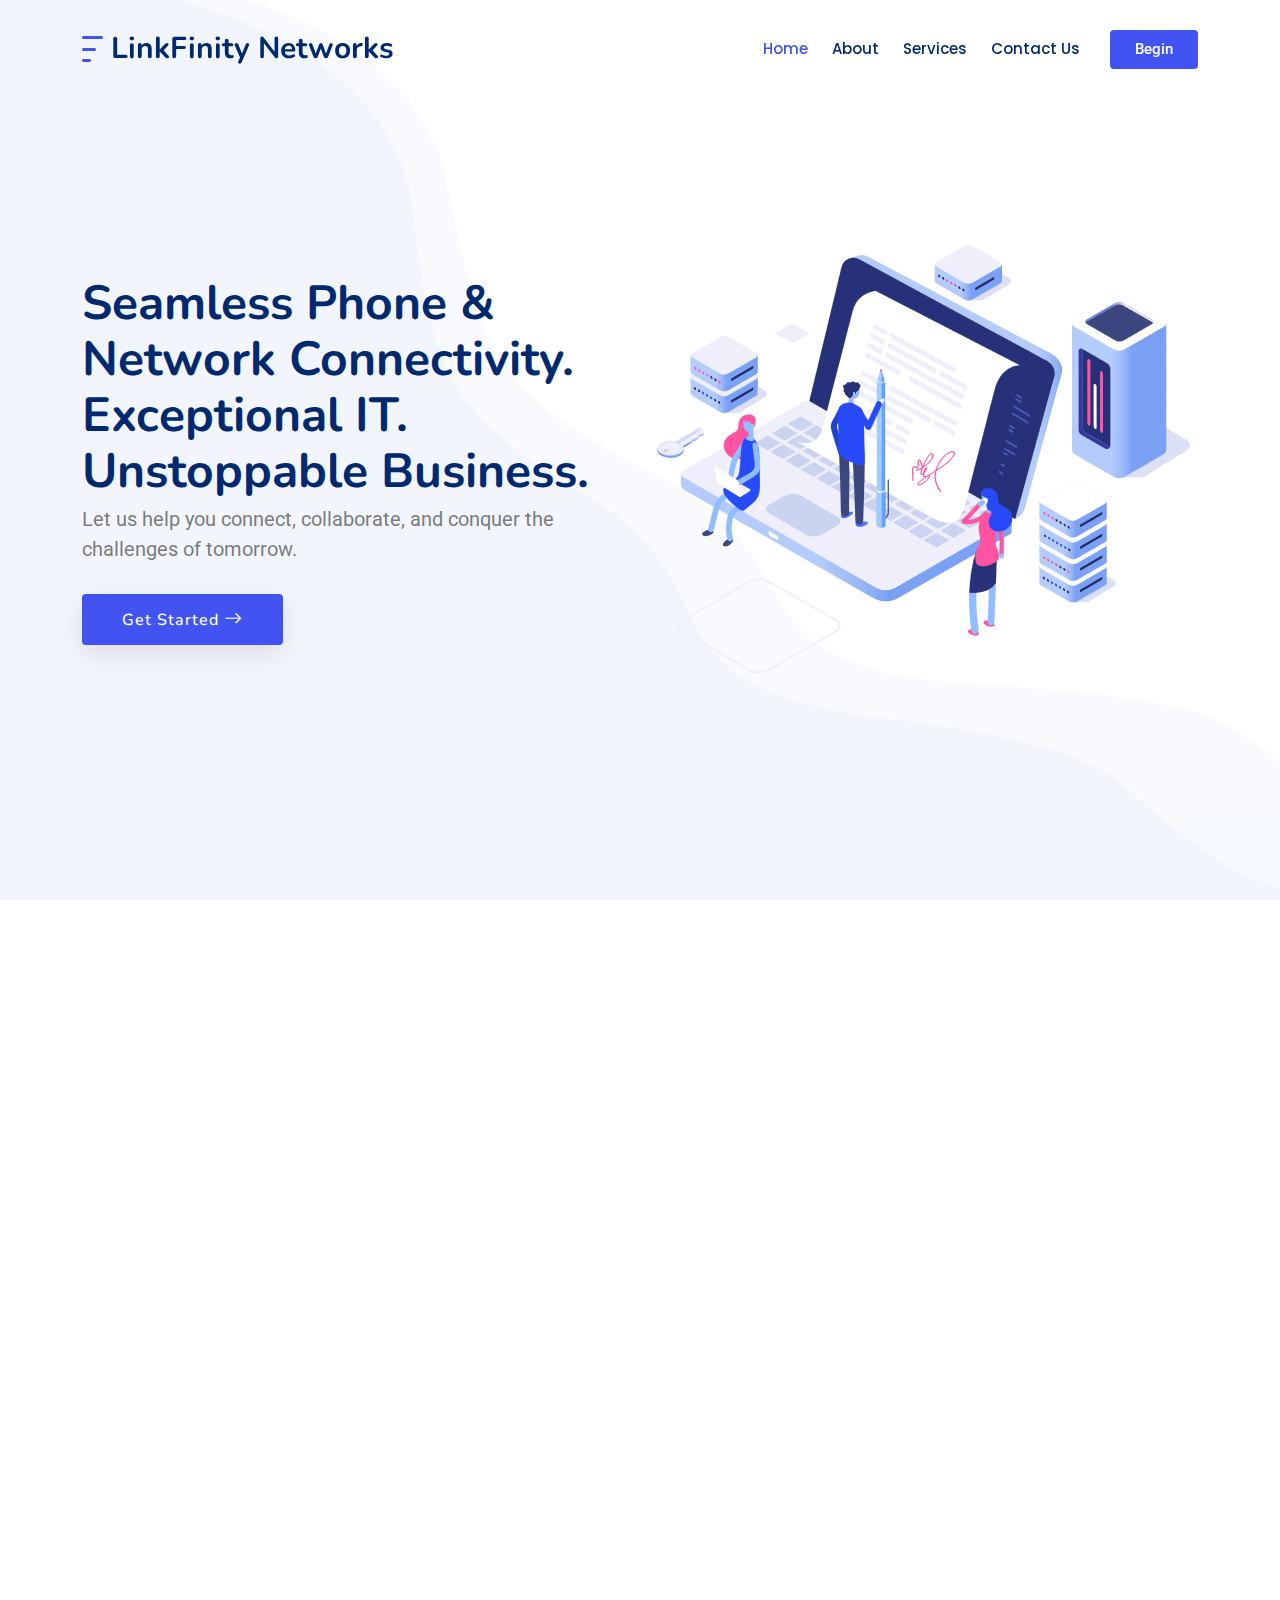
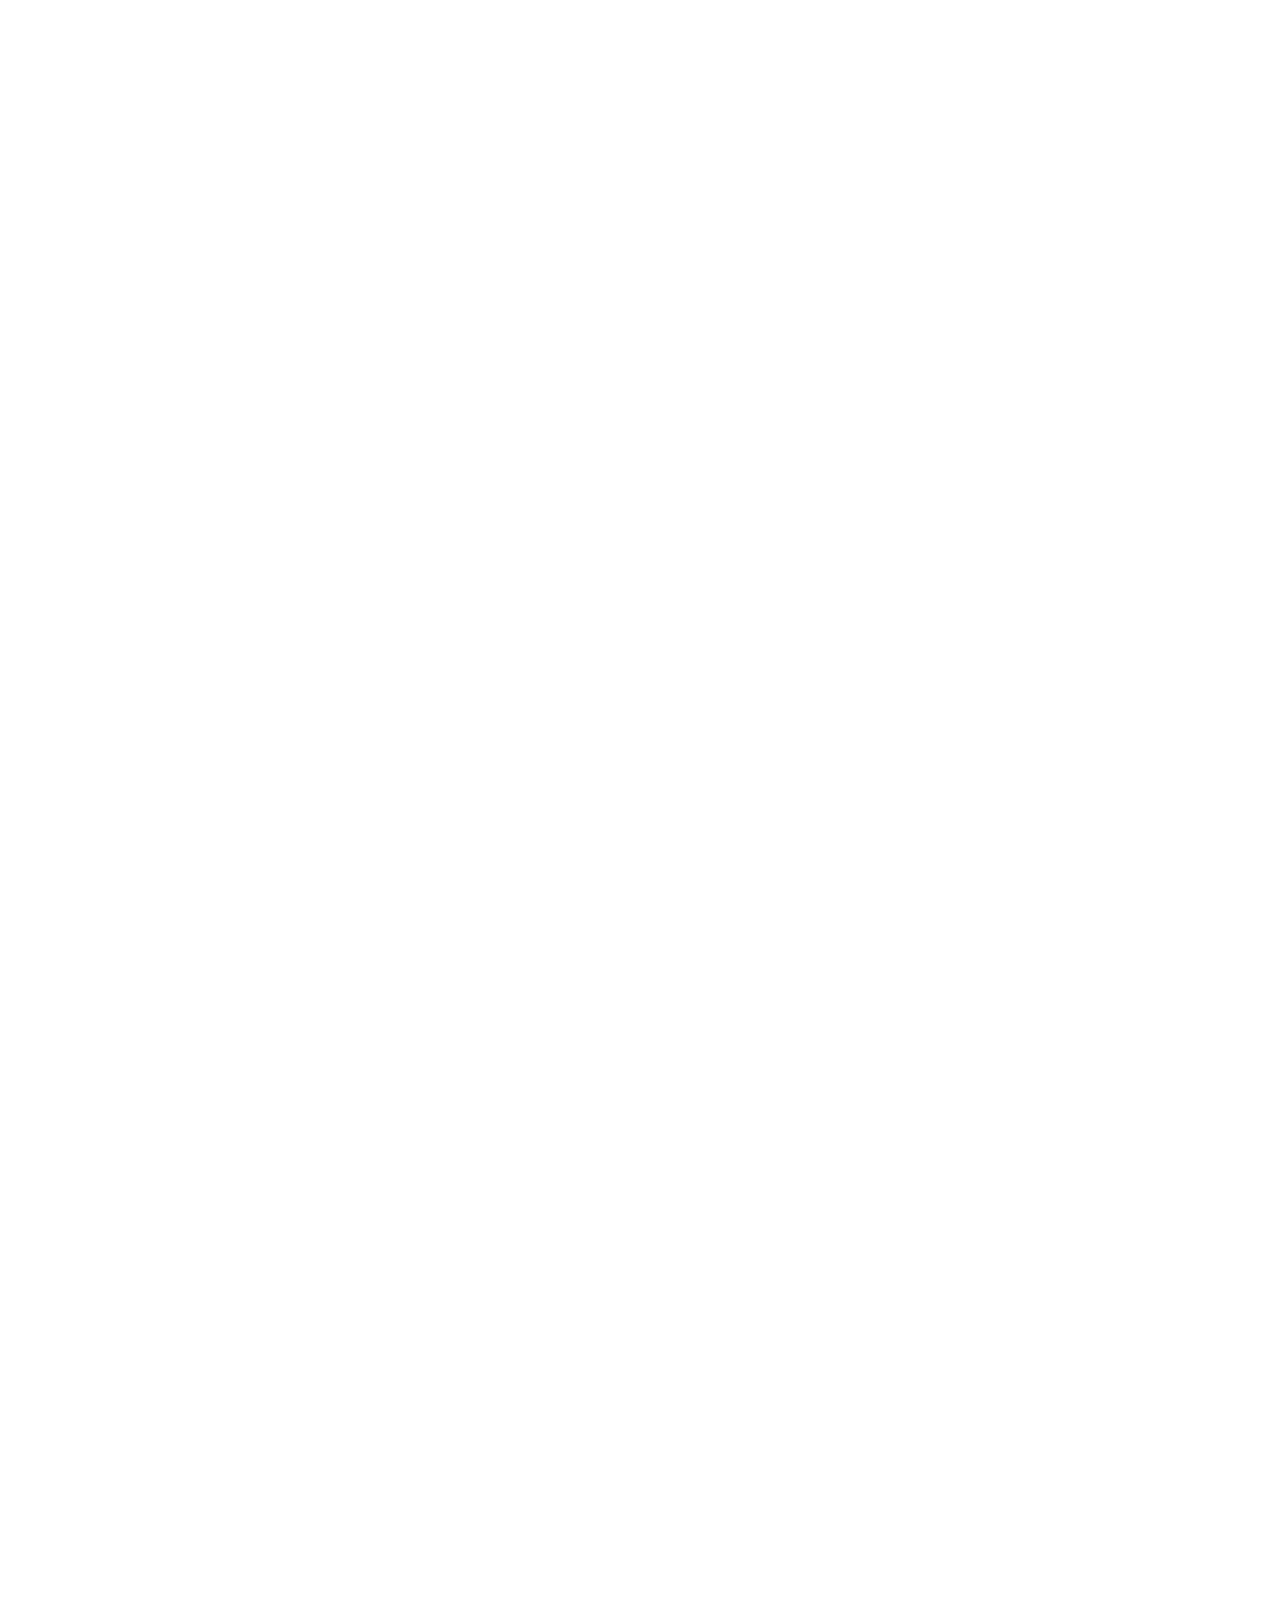
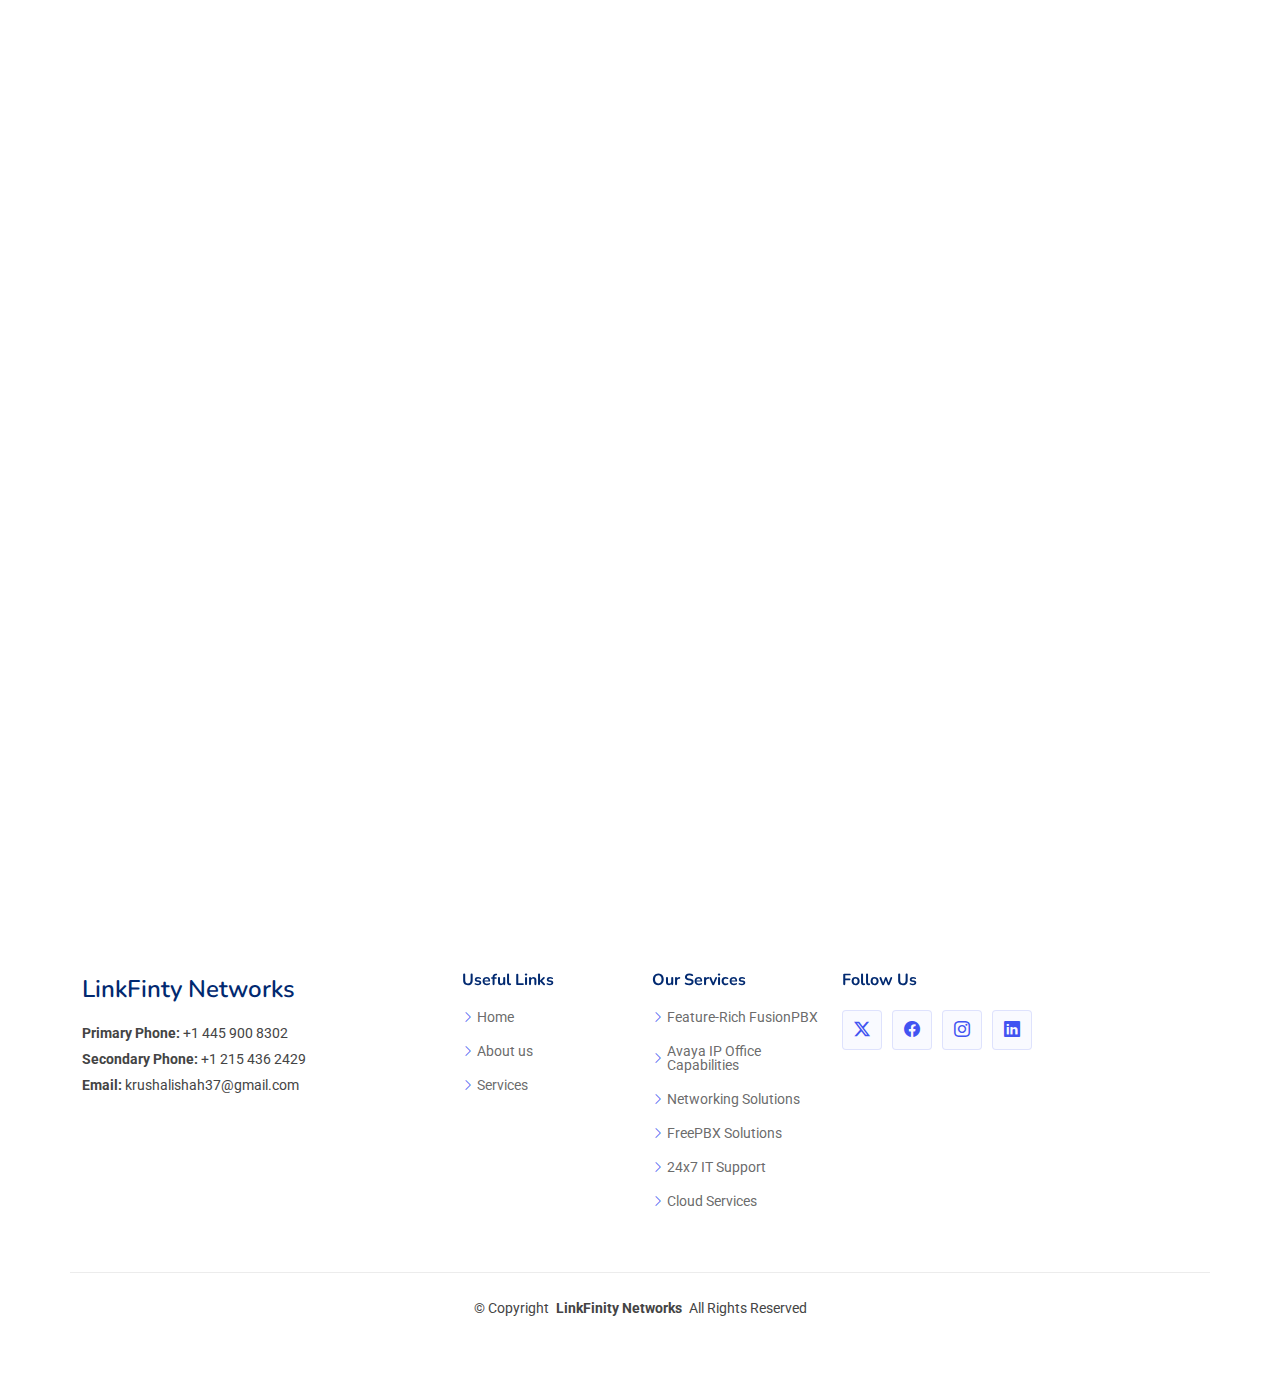
==== index.html @ 14de2c12 "More cleanups for deployments and few fixes" ====
<!DOCTYPE html>
<html lang="en">

<head>
  <meta charset="utf-8">
  <meta content="width=device-width, initial-scale=1.0" name="viewport">
  <title>Linkfinity Networks</title>
  <meta name="description" content="">
  <meta name="keywords" content="">

  <!-- Favicons -->
  <link href="assets/img/Favicon.png" rel="icon">
  <link href="assets/img/apple-touch-icon.png" rel="apple-touch-icon">

  <!-- Fonts -->
  <link href="https://fonts.googleapis.com" rel="preconnect">
  <link href="https://fonts.gstatic.com" rel="preconnect" crossorigin>
  <link href="https://fonts.googleapis.com/css2?family=Roboto:ital,wght@0,100;0,300;0,400;0,500;0,700;0,900;1,100;1,300;1,400;1,500;1,700;1,900&family=Poppins:ital,wght@0,100;0,200;0,300;0,400;0,500;0,600;0,700;0,800;0,900;1,100;1,200;1,300;1,400;1,500;1,600;1,700;1,800;1,900&family=Nunito:ital,wght@0,200;0,300;0,400;0,500;0,600;0,700;0,800;0,900;1,200;1,300;1,400;1,500;1,600;1,700;1,800;1,900&display=swap" rel="stylesheet">

  <!-- Vendor CSS Files -->
  <link href="assets/vendor/bootstrap/css/bootstrap.min.css" rel="stylesheet">
  <link href="assets/vendor/bootstrap-icons/bootstrap-icons.css" rel="stylesheet">
  <link href="assets/vendor/aos/aos.css" rel="stylesheet">
  <link href="assets/vendor/glightbox/css/glightbox.min.css" rel="stylesheet">
  <link href="assets/vendor/swiper/swiper-bundle.min.css" rel="stylesheet">

  <!-- Main CSS File -->
  <link href="assets/css/main.css" rel="stylesheet">

  <!-- =======================================================
  * Template Name: LinkFinity Networks
  * Template URL: https://bootstrapmade.com/flexstart-bootstrap-startup-template/
  * Updated: Nov 01 2024 with Bootstrap v5.3.3
  * Author: BootstrapMade.com
  * License: https://bootstrapmade.com/license/
  ======================================================== -->
</head>

<body class="index-page">

  <header id="header" class="header d-flex align-items-center fixed-top">
    <div class="container-fluid container-xl position-relative d-flex align-items-center">

      <a href="index.html" class="logo d-flex align-items-center me-auto">
        <!-- Uncomment the line below if you also wish to use an image logo -->
        <img src="assets/img/logo.png" alt="">
        <h1 class="sitename">LinkFinity Networks</h1>
      </a>

      <nav id="navmenu" class="navmenu">
        <ul>
          <li><a href="#hero" class="active">Home<br></a></li>
          <li><a href="#about">About</a></li>
          <li><a href="#services">Services</a></li>
<!--          <li class="dropdown"><a href="#"><span>Dropdown</span> <i class="bi bi-chevron-down toggle-dropdown"></i></a>-->
<!--            <ul>-->
<!--              <li><a href="#">Dropdown 1</a></li>-->
<!--              <li class="dropdown"><a href="#"><span>Deep Dropdown</span> <i class="bi bi-chevron-down toggle-dropdown"></i></a>-->
<!--                <ul>-->
<!--                  <li><a href="#">Deep Dropdown 1</a></li>-->
<!--                  <li><a href="#">Deep Dropdown 2</a></li>-->
<!--                  <li><a href="#">Deep Dropdown 3</a></li>-->
<!--                  <li><a href="#">Deep Dropdown 4</a></li>-->
<!--                  <li><a href="#">Deep Dropdown 5</a></li>-->
<!--                </ul>-->
<!--              </li>-->
<!--              <li><a href="#">Dropdown 2</a></li>-->
<!--              <li><a href="#">Dropdown 3</a></li>-->
<!--              <li><a href="#">Dropdown 4</a></li>-->
<!--            </ul>-->
<!--          </li>-->
<!--          <li class="listing-dropdown"><a href="#"><span>Listing Dropdown</span> <i class="bi bi-chevron-down toggle-dropdown"></i></a>-->
<!--            <ul>-->
<!--              <li>-->
<!--                <a href="#">Column 1 link 1</a>-->
<!--                <a href="#">Column 1 link 2</a>-->
<!--                <a href="#">Column 1 link 3</a>-->
<!--              </li>-->
<!--              <li>-->
<!--                <a href="#">Column 2 link 1</a>-->
<!--                <a href="#">Column 2 link 2</a>-->
<!--                <a href="#">Column 3 link 3</a>-->
<!--              </li>-->
<!--              <li>-->
<!--                <a href="#">Column 3 link 1</a>-->
<!--                <a href="#">Column 3 link 2</a>-->
<!--                <a href="#">Column 3 link 3</a>-->
<!--              </li>-->
<!--              <li>-->
<!--                <a href="#">Column 4 link 1</a>-->
<!--                <a href="#">Column 4 link 2</a>-->
<!--                <a href="#">Column 4 link 3</a>-->
<!--              </li>-->
<!--              <li>-->
<!--                <a href="#">Column 5 link 1</a>-->
<!--                <a href="#">Column 5 link 2</a>-->
<!--                <a href="#">Column 5 link 3</a>-->
<!--              </li>-->
<!--            </ul>-->
<!--          </li>-->
          <li><a href="#footer">Contact Us</a></li>
        </ul>
        <i class="mobile-nav-toggle d-xl-none bi bi-list"></i>
      </nav>

      <a class="btn-getstarted flex-md-shrink-0" href="index.html#about">Begin</a>

    </div>
  </header>

  <main class="main">

    <!-- Hero Section -->
    <section id="hero" class="hero section">

      <div class="container">
        <div class="row gy-4">
          <div class="col-lg-6 order-2 order-lg-1 d-flex flex-column justify-content-center">
            <h1 data-aos="fade-up">Seamless Phone & Network Connectivity. Exceptional IT. Unstoppable Business.</h1>
            <p data-aos="fade-up" data-aos-delay="100">Let us help you connect, collaborate, and conquer the challenges of tomorrow.</p>
            <div class="d-flex flex-column flex-md-row" data-aos="fade-up" data-aos-delay="200">
              <a href="#about" class="btn-get-started">Get Started <i class="bi bi-arrow-right"></i></a>
             <!-- <a href="https://www.youtube.com/watch?v=Y7f98aduVJ8" class="glightbox btn-watch-video d-flex align-items-center justify-content-center ms-0 ms-md-4 mt-4 mt-md-0"><i class="bi bi-play-circle"></i><span>Watch Video</span></a> -->
            </div>
          </div>
          <div class="col-lg-6 order-1 order-lg-2 hero-img" data-aos="zoom-out">
            <img src="assets/img/hero-img.png" class="img-fluid animated" alt="">
          </div>
        </div>
      </div>

    </section><!-- /Hero Section -->

    <!-- About Section -->
    <section id="about" class="about section">

      <div class="container" data-aos="fade-up">
        <div class="row gx-0">

          <div class="col-lg-6 d-flex flex-column justify-content-center" data-aos="fade-up" data-aos-delay="200">
            <div class="content">
              <h3>Who We Are</h3>
              <h2>Linkfinity Networks is dedicated for empowering businesses through exceptional communication and IT solutions.</h2>
              <p>
				We specialize in seamless phone systems, robust IT support, and advanced networking solutions, all tailored to meet your unique needs. With a commitment to quality, reliability, and customer success, we work tirelessly to ensure your operations run smoothly and your goals are achieved. At Linkfinity, we don’t just provide services; we build partnerships for growth and innovation.
			  </p>
              <div class="text-center text-lg-start">
                <a href="#services" class="btn-read-more d-inline-flex align-items-center justify-content-center align-self-center">
                  <span>Learn More</span>
                  <i class="bi bi-arrow-right"></i>
                </a>
              </div>
            </div>
          </div>

          <div class="col-lg-6 d-flex align-items-center" data-aos="zoom-out" data-aos-delay="200">
            <img src="assets/img/about.jpg" class="img-fluid" alt="">
          </div>

        </div>
      </div>

    </section><!-- /About Section -->

    <!-- Values Section -->
    <section id="values" class="values section">

      <!-- Section Title -->
      <div class="container section-title" data-aos="fade-up">
        <h2>Our Values</h2>
        <p>What we value the most<br></p>
      </div><!-- End Section Title -->

      <div class="container">

        <div class="row gy-4">

          <div class="col-lg-4" data-aos="fade-up" data-aos-delay="100">
            <div class="card">
              <img src="assets/img/values-1.png" class="img-fluid" alt="">
              <h3>Customer Success</h3>
              <p>We prioritize your growth and achievements.</p>
            </div>
          </div><!-- End Card Item -->

          <div class="col-lg-4" data-aos="fade-up" data-aos-delay="200">
            <div class="card">
              <img src="assets/img/values-2.png" class="img-fluid" alt="">
              <h3>Innovation</h3>
              <p> We bring cutting-edge technology to your fingertips.</p>
            </div>
          </div><!-- End Card Item -->

          <div class="col-lg-4" data-aos="fade-up" data-aos-delay="300">
            <div class="card">
              <img src="assets/img/values-3.png" class="img-fluid" alt="">
              <h3>Reliability</h3>
              <p>Count on us for seamless and dependable solutions.</p>
            </div>
          </div><!-- End Card Item -->

        </div>

      </div>

    </section><!-- /Values Section -->
	
    <!-- Stats Section 
    <section id="stats" class="stats section">

      <div class="container" data-aos="fade-up" data-aos-delay="100">

        <div class="row gy-4">

          <div class="col-lg-3 col-md-6">
            <div class="stats-item d-flex align-items-center w-100 h-100">
              <i class="bi bi-emoji-smile color-blue flex-shrink-0"></i>
              <div>
                <span data-purecounter-start="0" data-purecounter-end="232" data-purecounter-duration="1" class="purecounter"></span>
                <p>Happy Clients</p>
              </div>
            </div>
          </div>

          <div class="col-lg-3 col-md-6">
            <div class="stats-item d-flex align-items-center w-100 h-100">
              <i class="bi bi-journal-richtext color-orange flex-shrink-0" style="color: #ee6c20;"></i>
              <div>
                <span data-purecounter-start="0" data-purecounter-end="521" data-purecounter-duration="1" class="purecounter"></span>
                <p>Projects</p>
              </div>
            </div>
          </div>

          <div class="col-lg-3 col-md-6">
            <div class="stats-item d-flex align-items-center w-100 h-100">
              <i class="bi bi-headset color-green flex-shrink-0" style="color: #15be56;"></i>
              <div>
                <span data-purecounter-start="0" data-purecounter-end="1463" data-purecounter-duration="1" class="purecounter"></span>
                <p>Hours Of Support</p>
              </div>
            </div>
          </div>

          <div class="col-lg-3 col-md-6">
            <div class="stats-item d-flex align-items-center w-100 h-100">
              <i class="bi bi-people color-pink flex-shrink-0" style="color: #bb0852;"></i>
              <div>
                <span data-purecounter-start="0" data-purecounter-end="15" data-purecounter-duration="1" class="purecounter"></span>
                <p>Hard Workers</p>
              </div>
            </div>
          </div>
        </div>

      </div>

    </section><!-- /Stats Section -->

    <!-- Features Section -->
    <section id="features" class="features section">

      <!-- Section Title -->
      <div class="container section-title" data-aos="fade-up">
        <h2>Features</h2>
        <p>Our Advance Features<br></p>
      </div><!-- End Section Title -->

      <div class="container">

        <div class="row gy-5">

          <div class="col-xl-6" data-aos="zoom-out" data-aos-delay="100">
            <img src="assets/img/features.png" class="img-fluid" alt="">
          </div>

          <div class="col-xl-6 d-flex">
            <div class="row align-self-center gy-4">

              <div class="col-md-6" data-aos="fade-up" data-aos-delay="300">
                <div class="feature-box d-flex align-items-center">
                  <i class="bi bi-check"></i>
                  <h3>Feature-Rich FusionPBX</h3>
                </div>
              </div><!-- End Feature Item -->

              <div class="col-md-6" data-aos="fade-up" data-aos-delay="400">
                <div class="feature-box d-flex align-items-center">
                  <i class="bi bi-check"></i>
                  <h3>Customizable FreePBX Solutions</h3>
                </div>
              </div><!-- End Feature Item -->

              <div class="col-md-6" data-aos="fade-up" data-aos-delay="500">
                <div class="feature-box d-flex align-items-center">
                  <i class="bi bi-check"></i>
                  <h3>Advanced Avaya IP Office Capabilities</h3>
                </div>
              </div><!-- End Feature Item -->

              <div class="col-md-6" data-aos="fade-up" data-aos-delay="600">
                <div class="feature-box d-flex align-items-center">
                  <i class="bi bi-check"></i>
                  <h3>24x7 IT Support</h3>
                </div>
              </div><!-- End Feature Item -->

              <div class="col-md-6" data-aos="fade-up" data-aos-delay="700">
                <div class="feature-box d-flex align-items-center">
                  <i class="bi bi-check"></i>
                  <h3>Comprehensive Networking Solutions</h3>
                </div>
              </div><!-- End Feature Item -->

              <div class="col-md-6" data-aos="fade-up" data-aos-delay="200">
                <div class="feature-box d-flex align-items-center">
                  <i class="bi bi-check"></i>
                  <h3>Cloud Services Optimization</h3>
                </div>
              </div><!-- End Feature Item -->

            </div>
          </div>

        </div>

      </div>

    </section><!-- /Features Section -->

    <!-- Alt Features Section 
    <section id="alt-features" class="alt-features section">

      <div class="container">

        <div class="row gy-5">

          <div class="col-xl-7 d-flex order-2 order-xl-1" data-aos="fade-up" data-aos-delay="200">

            <div class="row align-self-center gy-5">

              <div class="col-md-6 icon-box">
                <i class="bi bi-award"></i>
                <div>
                  <h4>Corporis voluptates sit</h4>
                  <p>Consequuntur sunt aut quasi enim aliquam quae harum pariatur laboris nisi ut aliquip</p>
                </div>
              </div>

              <div class="col-md-6 icon-box">
                <i class="bi bi-card-checklist"></i>
                <div>
                  <h4>Ullamco laboris nisi</h4>
                  <p>Excepteur sint occaecat cupidatat non proident, sunt in culpa qui officia deserunt</p>
                </div>
              </div>

              <div class="col-md-6 icon-box">
                <i class="bi bi-dribbble"></i>
                <div>
                  <h4>Labore consequatur</h4>
                  <p>Aut suscipit aut cum nemo deleniti aut omnis. Doloribus ut maiores omnis facere</p>
                </div>
              </div>

              <div class="col-md-6 icon-box">
                <i class="bi bi-filter-circle"></i>
                <div>
                  <h4>Beatae veritatis</h4>
                  <p>Expedita veritatis consequuntur nihil tempore laudantium vitae denat pacta</p>
                </div>
              </div>

              <div class="col-md-6 icon-box">
                <i class="bi bi-lightning-charge"></i>
                <div>
                  <h4>Molestiae dolor</h4>
                  <p>Et fuga et deserunt et enim. Dolorem architecto ratione tensa raptor marte</p>
                </div>
              </div>

              <div class="col-md-6 icon-box">
                <i class="bi bi-patch-check"></i>
                <div>
                  <h4>Explicabo consectetur</h4>
                  <p>Est autem dicta beatae suscipit. Sint veritatis et sit quasi ab aut inventore</p>
                </div>
              </div>
            </div>

          </div>

          <div class="col-xl-5 d-flex align-items-center order-1 order-xl-2" data-aos="fade-up" data-aos-delay="100">
            <img src="assets/img/alt-features.png" class="img-fluid" alt="">
          </div>

        </div>

      </div>

    </section><!-- /Alt Features Section -->

    <!-- Services Section -->
    <section id="services" class="services section">

      <!-- Section Title -->
      <div class="container section-title" data-aos="fade-up">
        <h2>Services</h2>
        <p>Check Our Services<br></p>
      </div><!-- End Section Title -->

      <div class="container">

        <div class="row gy-4">

          <div class="col-lg-4 col-md-6" data-aos="fade-up" data-aos-delay="100">
            <div class="service-item item-cyan position-relative">
              <i class="bi bi-activity icon"></i>
              <h3>Linkfinity Connect</h3>
              <p>
                Revolutionize business communication with FusionPBX by Linkfinity Connect, a feature-rich VoIP platform
                offering advanced call routing, conferencing, and real-time analytics. Tailored for scalability and seamless
                integration, it’s the future of unified communications for businesses of all sizes.
              </p>
            </div>
          </div><!-- End Service Item -->

          <div class="col-lg-4 col-md-6" data-aos="fade-up" data-aos-delay="200">
            <div class="service-item item-orange position-relative">
              <i class="bi bi-broadcast icon"></i>
              <h3>Customizable FreePBX Solutions</h3>
              <p>
                Simplify business communications with FreePBX, the leading open-source telephony solution offering
                customizable features like call recording and IVR. Our expert setup ensures a secure, optimized system
                tailored to boost productivity and enhance customer experiences.
              </p>
            </div>
          </div><!-- End Service Item -->

          <div class="col-lg-4 col-md-6" data-aos="fade-up" data-aos-delay="300">
            <div class="service-item item-teal position-relative">
              <i class="bi bi-easel icon"></i>
              <h3>Avaya IP Office</h3>
              <p>
                Empower your team with Avaya IP Office, a flexible communication solution offering remote work and collaboration
                tools for modern businesses. Our experts ensure seamless deployment to boost efficiency, teamwork, and
                customer service excellence.
              </p>
            </div>
          </div><!-- End Service Item -->

          <div class="col-lg-4 col-md-6" data-aos="fade-up" data-aos-delay="400">
            <div class="service-item item-red position-relative">
              <i class="bi bi-bounding-box-circles icon"></i>
              <h3>24x7 IT Support</h3>
              <p>
                At Linkfinity, we understand that IT is the backbone of your operations. That’s why we offer end-to-end IT
                support to keep your systems running smoothly.
              </p>
         </div>
          </div><!-- End Service Item -->

          <div class="col-lg-4 col-md-6" data-aos="fade-up" data-aos-delay="500">
            <div class="service-item item-indigo position-relative">
              <i class="bi bi-calendar4-week icon"></i>
              <h3>Networking Solutions</h3>
              <p>
                Stay connected with Linkfinity's tailored networking solutions, offering fast, secure, and scalable
                infrastructure for modern businesses. From setup to support, we ensure seamless connectivity to keep your
                business competitive.
              </p>
           </div>
          </div><!-- End Service Item -->

          <div class="col-lg-4 col-md-6" data-aos="fade-up" data-aos-delay="600">
            <div class="service-item item-pink position-relative">
              <i class="bi bi-chat-square-text icon"></i>
              <h3>Cloud Services Optimization</h3>
              <p>
                Let us tailor cloud solutions to meet your unique needs and drive growth.Maximize efficiency with our
                Cloud Services Optimization—streamlining operations, reducing costs, and enhancing scalability for your
                business.
              </p>
            </div>
          </div><!-- End Service Item -->

        </div>

      </div>

    </section><!-- /Services Section -->

    <!-- Pricing Section 
    <section id="pricing" class="pricing section">

      <!-- Section Title 
      <div class="container section-title" data-aos="fade-up">
        <h2>Pricing</h2>
        <p>Check Our Affordable Pricing<br></p>
      </div>

      <div class="container">

        <div class="row gy-4">

          <div class="col-lg-3 col-md-6" data-aos="zoom-in" data-aos-delay="100">
            <div class="pricing-tem">
              <h3 style="color: #20c997;">Free Plan</h3>
              <div class="price"><sup>$</sup>0<span> / mo</span></div>
              <div class="icon">
                <i class="bi bi-box" style="color: #20c997;"></i>
              </div>
              <ul>
                <li>Aida dere</li>
                <li>Nec feugiat nisl</li>
                <li>Nulla at volutpat dola</li>
                <li class="na">Pharetra massa</li>
                <li class="na">Massa ultricies mi</li>
              </ul>
              <a href="#" class="btn-buy">Buy Now</a>
            </div>
          </div>

          <div class="col-lg-3 col-md-6" data-aos="zoom-in" data-aos-delay="200">
            <div class="pricing-tem">
              <span class="featured">Featured</span>
              <h3 style="color: #0dcaf0;">Starter Plan</h3>
              <div class="price"><sup>$</sup>19<span> / mo</span></div>
              <div class="icon">
                <i class="bi bi-send" style="color: #0dcaf0;"></i>
              </div>
              <ul>
                <li>Aida dere</li>
                <li>Nec feugiat nisl</li>
                <li>Nulla at volutpat dola</li>
                <li>Pharetra massa</li>
                <li class="na">Massa ultricies mi</li>
              </ul>
              <a href="#" class="btn-buy">Buy Now</a>
            </div>
          </div>

          <div class="col-lg-3 col-md-6" data-aos="zoom-in" data-aos-delay="300">
            <div class="pricing-tem">
              <h3 style="color: #fd7e14;">Business Plan</h3>
              <div class="price"><sup>$</sup>29<span> / mo</span></div>
              <div class="icon">
                <i class="bi bi-airplane" style="color: #fd7e14;"></i>
              </div>
              <ul>
                <li>Aida dere</li>
                <li>Nec feugiat nisl</li>
                <li>Nulla at volutpat dola</li>
                <li>Pharetra massa</li>
                <li>Massa ultricies mi</li>
              </ul>
              <a href="#" class="btn-buy">Buy Now</a>
            </div>
          </div>
          <div class="col-lg-3 col-md-6" data-aos="zoom-in" data-aos-delay="400">
            <div class="pricing-tem">
              <h3 style="color: #0d6efd;">Ultimate Plan</h3>
              <div class="price"><sup>$</sup>49<span> / mo</span></div>
              <div class="icon">
                <i class="bi bi-rocket" style="color: #0d6efd;"></i>
              </div>
              <ul>
                <li>Aida dere</li>
                <li>Nec feugiat nisl</li>
                <li>Nulla at volutpat dola</li>
                <li>Pharetra massa</li>
                <li>Massa ultricies mi</li>
              </ul>
              <a href="#" class="btn-buy">Buy Now</a>
            </div>
          </div>

        </div>

      </div>

    </section><!-- /Pricing Section -->

    <!-- Faq Section
    <section id="faq" class="faq section">

      <div class="container section-title" data-aos="fade-up">
        <h2>F.A.Q</h2>
        <p>Frequently Asked Questions</p>
      </div>

      <div class="container">

        <div class="row">

          <div class="col-lg-6" data-aos="fade-up" data-aos-delay="100">

            <div class="faq-container">

              <div class="faq-item faq-active">
                <h3>Non consectetur a erat nam at lectus urna duis?</h3>
                <div class="faq-content">
                  <p>Feugiat pretium nibh ipsum consequat. Tempus iaculis urna id volutpat lacus laoreet non curabitur gravida. Venenatis lectus magna fringilla urna porttitor rhoncus dolor purus non.</p>
                </div>
                <i class="faq-toggle bi bi-chevron-right"></i>
              </div>

              <div class="faq-item">
                <h3>Feugiat scelerisque varius morbi enim nunc faucibus a pellentesque?</h3>
                <div class="faq-content">
                  <p>Dolor sit amet consectetur adipiscing elit pellentesque habitant morbi. Id interdum velit laoreet id donec ultrices. Fringilla phasellus faucibus scelerisque eleifend donec pretium. Est pellentesque elit ullamcorper dignissim. Mauris ultrices eros in cursus turpis massa tincidunt dui.</p>
                </div>
                <i class="faq-toggle bi bi-chevron-right"></i>
              </div>

              <div class="faq-item">
                <h3>Dolor sit amet consectetur adipiscing elit pellentesque?</h3>
                <div class="faq-content">
                  <p>Eleifend mi in nulla posuere sollicitudin aliquam ultrices sagittis orci. Faucibus pulvinar elementum integer enim. Sem nulla pharetra diam sit amet nisl suscipit. Rutrum tellus pellentesque eu tincidunt. Lectus urna duis convallis convallis tellus. Urna molestie at elementum eu facilisis sed odio morbi quis</p>
                </div>
                <i class="faq-toggle bi bi-chevron-right"></i>
              </div>

            </div>

          </div>

          <div class="col-lg-6" data-aos="fade-up" data-aos-delay="200">

            <div class="faq-container">

              <div class="faq-item">
                <h3>Ac odio tempor orci dapibus. Aliquam eleifend mi in nulla?</h3>
                <div class="faq-content">
                  <p>Dolor sit amet consectetur adipiscing elit pellentesque habitant morbi. Id interdum velit laoreet id donec ultrices. Fringilla phasellus faucibus scelerisque eleifend donec pretium. Est pellentesque elit ullamcorper dignissim. Mauris ultrices eros in cursus turpis massa tincidunt dui.</p>
                </div>
                <i class="faq-toggle bi bi-chevron-right"></i>
              </div>

              <div class="faq-item">
                <h3>Tempus quam pellentesque nec nam aliquam sem et tortor consequat?</h3>
                <div class="faq-content">
                  <p>Molestie a iaculis at erat pellentesque adipiscing commodo. Dignissim suspendisse in est ante in. Nunc vel risus commodo viverra maecenas accumsan. Sit amet nisl suscipit adipiscing bibendum est. Purus gravida quis blandit turpis cursus in</p>
                </div>
                <i class="faq-toggle bi bi-chevron-right"></i>
              </div>

              <div class="faq-item">
                <h3>Perspiciatis quod quo quos nulla quo illum ullam?</h3>
                <div class="faq-content">
                  <p>Enim ea facilis quaerat voluptas quidem et dolorem. Quis et consequatur non sed in suscipit sequi. Distinctio ipsam dolore et.</p>
                </div>
                <i class="faq-toggle bi bi-chevron-right"></i>
              </div>

            </div>

          </div>

        </div>

      </div>

    </section><!-- /Faq Section -->

    <!-- Portfolio Section 
    <section id="portfolio" class="portfolio section">


      <div class="container section-title" data-aos="fade-up">
        <h2>Portfolio</h2>
        <p>Check our latest work</p>
      </div>

      <div class="container">

        <div class="isotope-layout" data-default-filter="*" data-layout="masonry" data-sort="original-order">

          <ul class="portfolio-filters isotope-filters" data-aos="fade-up" data-aos-delay="100">
            <li data-filter="*" class="filter-active">All</li>
            <li data-filter=".filter-app">App</li>
            <li data-filter=".filter-product">Product</li>
            <li data-filter=".filter-branding">Branding</li>
            <li data-filter=".filter-books">Books</li>
          </ul>

          <div class="row gy-4 isotope-container" data-aos="fade-up" data-aos-delay="200">

            <div class="col-lg-4 col-md-6 portfolio-item isotope-item filter-app">
              <div class="portfolio-content h-100">
                <img src="assets/img/portfolio/app-1.jpg" class="img-fluid" alt="">
                <div class="portfolio-info">
                  <h4>App 1</h4>
                  <p>Lorem ipsum, dolor sit amet consectetur</p>
                  <a href="assets/img/portfolio/app-1.jpg" title="App 1" data-gallery="portfolio-gallery-app" class="glightbox preview-link"><i class="bi bi-zoom-in"></i></a>
                  <a href="portfolio-details.html" title="More Details" class="details-link"><i class="bi bi-link-45deg"></i></a>
                </div>
              </div>
            </div>

            <div class="col-lg-4 col-md-6 portfolio-item isotope-item filter-product">
              <div class="portfolio-content h-100">
                <img src="assets/img/portfolio/product-1.jpg" class="img-fluid" alt="">
                <div class="portfolio-info">
                  <h4>Product 1</h4>
                  <p>Lorem ipsum, dolor sit amet consectetur</p>
                  <a href="assets/img/portfolio/product-1.jpg" title="Product 1" data-gallery="portfolio-gallery-product" class="glightbox preview-link"><i class="bi bi-zoom-in"></i></a>
                  <a href="portfolio-details.html" title="More Details" class="details-link"><i class="bi bi-link-45deg"></i></a>
                </div>
              </div>
            </div>

            <div class="col-lg-4 col-md-6 portfolio-item isotope-item filter-branding">
              <div class="portfolio-content h-100">
                <img src="assets/img/portfolio/branding-1.jpg" class="img-fluid" alt="">
                <div class="portfolio-info">
                  <h4>Branding 1</h4>
                  <p>Lorem ipsum, dolor sit amet consectetur</p>
                  <a href="assets/img/portfolio/branding-1.jpg" title="Branding 1" data-gallery="portfolio-gallery-branding" class="glightbox preview-link"><i class="bi bi-zoom-in"></i></a>
                  <a href="portfolio-details.html" title="More Details" class="details-link"><i class="bi bi-link-45deg"></i></a>
                </div>
              </div>
            </div>

            <div class="col-lg-4 col-md-6 portfolio-item isotope-item filter-books">
              <div class="portfolio-content h-100">
                <img src="assets/img/portfolio/books-1.jpg" class="img-fluid" alt="">
                <div class="portfolio-info">
                  <h4>Books 1</h4>
                  <p>Lorem ipsum, dolor sit amet consectetur</p>
                  <a href="assets/img/portfolio/books-1.jpg" title="Branding 1" data-gallery="portfolio-gallery-book" class="glightbox preview-link"><i class="bi bi-zoom-in"></i></a>
                  <a href="portfolio-details.html" title="More Details" class="details-link"><i class="bi bi-link-45deg"></i></a>
                </div>
              </div>
            </div>

            <div class="col-lg-4 col-md-6 portfolio-item isotope-item filter-app">
              <div class="portfolio-content h-100">
                <img src="assets/img/portfolio/app-2.jpg" class="img-fluid" alt="">
                <div class="portfolio-info">
                  <h4>App 2</h4>
                  <p>Lorem ipsum, dolor sit amet consectetur</p>
                  <a href="assets/img/portfolio/app-2.jpg" title="App 2" data-gallery="portfolio-gallery-app" class="glightbox preview-link"><i class="bi bi-zoom-in"></i></a>
                  <a href="portfolio-details.html" title="More Details" class="details-link"><i class="bi bi-link-45deg"></i></a>
                </div>
              </div>
            </div>

            <div class="col-lg-4 col-md-6 portfolio-item isotope-item filter-product">
              <div class="portfolio-content h-100">
                <img src="assets/img/portfolio/product-2.jpg" class="img-fluid" alt="">
                <div class="portfolio-info">
                  <h4>Product 2</h4>
                  <p>Lorem ipsum, dolor sit amet consectetur</p>
                  <a href="assets/img/portfolio/product-2.jpg" title="Product 2" data-gallery="portfolio-gallery-product" class="glightbox preview-link"><i class="bi bi-zoom-in"></i></a>
                  <a href="portfolio-details.html" title="More Details" class="details-link"><i class="bi bi-link-45deg"></i></a>
                </div>
              </div>
            </div>

            <div class="col-lg-4 col-md-6 portfolio-item isotope-item filter-branding">
              <div class="portfolio-content h-100">
                <img src="assets/img/portfolio/branding-2.jpg" class="img-fluid" alt="">
                <div class="portfolio-info">
                  <h4>Branding 2</h4>
                  <p>Lorem ipsum, dolor sit amet consectetur</p>
                  <a href="assets/img/portfolio/branding-2.jpg" title="Branding 2" data-gallery="portfolio-gallery-branding" class="glightbox preview-link"><i class="bi bi-zoom-in"></i></a>
                  <a href="portfolio-details.html" title="More Details" class="details-link"><i class="bi bi-link-45deg"></i></a>
                </div>
              </div>
            </div>

            <div class="col-lg-4 col-md-6 portfolio-item isotope-item filter-books">
              <div class="portfolio-content h-100">
                <img src="assets/img/portfolio/books-2.jpg" class="img-fluid" alt="">
                <div class="portfolio-info">
                  <h4>Books 2</h4>
                  <p>Lorem ipsum, dolor sit amet consectetur</p>
                  <a href="assets/img/portfolio/books-2.jpg" title="Branding 2" data-gallery="portfolio-gallery-book" class="glightbox preview-link"><i class="bi bi-zoom-in"></i></a>
                  <a href="portfolio-details.html" title="More Details" class="details-link"><i class="bi bi-link-45deg"></i></a>
                </div>
              </div>
            </div>
			
            <div class="col-lg-4 col-md-6 portfolio-item isotope-item filter-app">
              <div class="portfolio-content h-100">
                <img src="assets/img/portfolio/app-3.jpg" class="img-fluid" alt="">
                <div class="portfolio-info">
                  <h4>App 3</h4>
                  <p>Lorem ipsum, dolor sit amet consectetur</p>
                  <a href="assets/img/portfolio/app-3.jpg" title="App 3" data-gallery="portfolio-gallery-app" class="glightbox preview-link"><i class="bi bi-zoom-in"></i></a>
                  <a href="portfolio-details.html" title="More Details" class="details-link"><i class="bi bi-link-45deg"></i></a>
                </div>
              </div>
            </div>

            <div class="col-lg-4 col-md-6 portfolio-item isotope-item filter-product">
              <div class="portfolio-content h-100">
                <img src="assets/img/portfolio/product-3.jpg" class="img-fluid" alt="">
                <div class="portfolio-info">
                  <h4>Product 3</h4>
                  <p>Lorem ipsum, dolor sit amet consectetur</p>
                  <a href="assets/img/portfolio/product-3.jpg" title="Product 3" data-gallery="portfolio-gallery-product" class="glightbox preview-link"><i class="bi bi-zoom-in"></i></a>
                  <a href="portfolio-details.html" title="More Details" class="details-link"><i class="bi bi-link-45deg"></i></a>
                </div>
              </div>
            </div>

            <div class="col-lg-4 col-md-6 portfolio-item isotope-item filter-branding">
              <div class="portfolio-content h-100">
                <img src="assets/img/portfolio/branding-3.jpg" class="img-fluid" alt="">
                <div class="portfolio-info">
                  <h4>Branding 3</h4>
                  <p>Lorem ipsum, dolor sit amet consectetur</p>
                  <a href="assets/img/portfolio/branding-3.jpg" title="Branding 2" data-gallery="portfolio-gallery-branding" class="glightbox preview-link"><i class="bi bi-zoom-in"></i></a>
                  <a href="portfolio-details.html" title="More Details" class="details-link"><i class="bi bi-link-45deg"></i></a>
                </div>
              </div>
            </div>

            <div class="col-lg-4 col-md-6 portfolio-item isotope-item filter-books">
              <div class="portfolio-content h-100">
                <img src="assets/img/portfolio/books-3.jpg" class="img-fluid" alt="">
                <div class="portfolio-info">
                  <h4>Books 3</h4>
                  <p>Lorem ipsum, dolor sit amet consectetur</p>
                  <a href="assets/img/portfolio/books-3.jpg" title="Branding 3" data-gallery="portfolio-gallery-book" class="glightbox preview-link"><i class="bi bi-zoom-in"></i></a>
                  <a href="portfolio-details.html" title="More Details" class="details-link"><i class="bi bi-link-45deg"></i></a>
                </div>
              </div>
            </div>

          </div>

        </div>

      </div>

    </section><!-- /Portfolio Section -->

    <!-- Testimonials Section 
    <section id="testimonials" class="testimonials section">

 
      <div class="container section-title" data-aos="fade-up">
        <h2>Testimonials</h2>
        <p>What they are saying about us<br></p>
      </div>

      <div class="container" data-aos="fade-up" data-aos-delay="100">

        <div class="swiper init-swiper">
          <script type="application/json" class="swiper-config">
            {
              "loop": true,
              "speed": 600,
              "autoplay": {
                "delay": 5000
              },
              "slidesPerView": "auto",
              "pagination": {
                "el": ".swiper-pagination",
                "type": "bullets",
                "clickable": true
              },
              "breakpoints": {
                "320": {
                  "slidesPerView": 1,
                  "spaceBetween": 40
                },
                "1200": {
                  "slidesPerView": 3,
                  "spaceBetween": 1
                }
              }
            }
          </script>
          <div class="swiper-wrapper">

            <div class="swiper-slide">
              <div class="testimonial-item">
                <div class="stars">
                  <i class="bi bi-star-fill"></i><i class="bi bi-star-fill"></i><i class="bi bi-star-fill"></i><i class="bi bi-star-fill"></i><i class="bi bi-star-fill"></i>
                </div>
                <p>
                  Proin iaculis purus consequat sem cure digni ssim donec porttitora entum suscipit rhoncus. Accusantium quam, ultricies eget id, aliquam eget nibh et. Maecen aliquam, risus at semper.
                </p>
                <div class="profile mt-auto">
                  <img src="assets/img/testimonials/testimonials-1.jpg" class="testimonial-img" alt="">
                  <h3>Saul Goodman</h3>
                  <h4>Ceo &amp; Founder</h4>
                </div>
              </div>
            </div>

            <div class="swiper-slide">
              <div class="testimonial-item">
                <div class="stars">
                  <i class="bi bi-star-fill"></i><i class="bi bi-star-fill"></i><i class="bi bi-star-fill"></i><i class="bi bi-star-fill"></i><i class="bi bi-star-fill"></i>
                </div>
                <p>
                  Export tempor illum tamen malis malis eram quae irure esse labore quem cillum quid cillum eram malis quorum velit fore eram velit sunt aliqua noster fugiat irure amet legam anim culpa.
                </p>
                <div class="profile mt-auto">
                  <img src="assets/img/testimonials/testimonials-2.jpg" class="testimonial-img" alt="">
                  <h3>Sara Wilsson</h3>
                  <h4>Designer</h4>
                </div>
              </div>
            </div>

            <div class="swiper-slide">
              <div class="testimonial-item">
                <div class="stars">
                  <i class="bi bi-star-fill"></i><i class="bi bi-star-fill"></i><i class="bi bi-star-fill"></i><i class="bi bi-star-fill"></i><i class="bi bi-star-fill"></i>
                </div>
                <p>
                  Enim nisi quem export duis labore cillum quae magna enim sint quorum nulla quem veniam duis minim tempor labore quem eram duis noster aute amet eram fore quis sint minim.
                </p>
                <div class="profile mt-auto">
                  <img src="assets/img/testimonials/testimonials-3.jpg" class="testimonial-img" alt="">
                  <h3>Jena Karlis</h3>
                  <h4>Store Owner</h4>
                </div>
              </div>
            </div>

            <div class="swiper-slide">
              <div class="testimonial-item">
                <div class="stars">
                  <i class="bi bi-star-fill"></i><i class="bi bi-star-fill"></i><i class="bi bi-star-fill"></i><i class="bi bi-star-fill"></i><i class="bi bi-star-fill"></i>
                </div>
                <p>
                  Fugiat enim eram quae cillum dolore dolor amet nulla culpa multos export minim fugiat minim velit minim dolor enim duis veniam ipsum anim magna sunt elit fore quem dolore labore illum veniam.
                </p>
                <div class="profile mt-auto">
                  <img src="assets/img/testimonials/testimonials-4.jpg" class="testimonial-img" alt="">
                  <h3>Matt Brandon</h3>
                  <h4>Freelancer</h4>
                </div>
              </div>
            </div>

            <div class="swiper-slide">
              <div class="testimonial-item">
                <div class="stars">
                  <i class="bi bi-star-fill"></i><i class="bi bi-star-fill"></i><i class="bi bi-star-fill"></i><i class="bi bi-star-fill"></i><i class="bi bi-star-fill"></i>
                </div>
                <p>
                  Quis quorum aliqua sint quem legam fore sunt eram irure aliqua veniam tempor noster veniam enim culpa labore duis sunt culpa nulla illum cillum fugiat legam esse veniam culpa fore nisi cillum quid.
                </p>
                <div class="profile mt-auto">
                  <img src="assets/img/testimonials/testimonials-5.jpg" class="testimonial-img" alt="">
                  <h3>John Larson</h3>
                  <h4>Entrepreneur</h4>
                </div>
              </div>
            </div>

          </div>
          <div class="swiper-pagination"></div>
        </div>

      </div>

    </section><!-- /Testimonials Section -->

    <!-- Team Section
    <section id="team" class="team section">

      <div class="container section-title" data-aos="fade-up">
        <h2>Team</h2>
        <p>Our hard working team</p>
      </div>

      <div class="container">

        <div class="row gy-4">

          <div class="col-lg-3 col-md-6 d-flex align-items-stretch" data-aos="fade-up" data-aos-delay="100">
            <div class="team-member">
              <div class="member-img">
                <img src="assets/img/team/team-1.jpg" class="img-fluid" alt="">
                <div class="social">
                  <a href=""><i class="bi bi-twitter-x"></i></a>
                  <a href=""><i class="bi bi-facebook"></i></a>
                  <a href=""><i class="bi bi-instagram"></i></a>
                  <a href=""><i class="bi bi-linkedin"></i></a>
                </div>
              </div>
              <div class="member-info">
                <h4>Walter White</h4>
                <span>Chief Executive Officer</span>
                <p>Velit aut quia fugit et et. Dolorum ea voluptate vel tempore tenetur ipsa quae aut. Ipsum exercitationem iure minima enim corporis et voluptate.</p>
              </div>
            </div>
          </div>

          <div class="col-lg-3 col-md-6 d-flex align-items-stretch" data-aos="fade-up" data-aos-delay="200">
            <div class="team-member">
              <div class="member-img">
                <img src="assets/img/team/team-2.jpg" class="img-fluid" alt="">
                <div class="social">
                  <a href=""><i class="bi bi-twitter-x"></i></a>
                  <a href=""><i class="bi bi-facebook"></i></a>
                  <a href=""><i class="bi bi-instagram"></i></a>
                  <a href=""><i class="bi bi-linkedin"></i></a>
                </div>
              </div>
              <div class="member-info">
                <h4>Sarah Jhonson</h4>
                <span>Product Manager</span>
                <p>Quo esse repellendus quia id. Est eum et accusantium pariatur fugit nihil minima suscipit corporis. Voluptate sed quas reiciendis animi neque sapiente.</p>
              </div>
            </div>
          </div>

          <div class="col-lg-3 col-md-6 d-flex align-items-stretch" data-aos="fade-up" data-aos-delay="300">
            <div class="team-member">
              <div class="member-img">
                <img src="assets/img/team/team-3.jpg" class="img-fluid" alt="">
                <div class="social">
                  <a href=""><i class="bi bi-twitter-x"></i></a>
                  <a href=""><i class="bi bi-facebook"></i></a>
                  <a href=""><i class="bi bi-instagram"></i></a>
                  <a href=""><i class="bi bi-linkedin"></i></a>
                </div>
              </div>
              <div class="member-info">
                <h4>William Anderson</h4>
                <span>CTO</span>
                <p>Vero omnis enim consequatur. Voluptas consectetur unde qui molestiae deserunt. Voluptates enim aut architecto porro aspernatur molestiae modi.</p>
              </div>
            </div>
          </div>

          <div class="col-lg-3 col-md-6 d-flex align-items-stretch" data-aos="fade-up" data-aos-delay="400">
            <div class="team-member">
              <div class="member-img">
                <img src="assets/img/team/team-4.jpg" class="img-fluid" alt="">
                <div class="social">
                  <a href=""><i class="bi bi-twitter-x"></i></a>
                  <a href=""><i class="bi bi-facebook"></i></a>
                  <a href=""><i class="bi bi-instagram"></i></a>
                  <a href=""><i class="bi bi-linkedin"></i></a>
                </div>
              </div>
              <div class="member-info">
                <h4>Amanda Jepson</h4>
                <span>Accountant</span>
                <p>Rerum voluptate non adipisci animi distinctio et deserunt amet voluptas. Quia aut aliquid doloremque ut possimus ipsum officia.</p>
              </div>
            </div>
          </div>

        </div>

      </div>

    </section><!-- /Team Section -->

    <!-- Clients Section 
    <section id="clients" class="clients section">

  
      <div class="container section-title" data-aos="fade-up">
        <h2>Clients</h2>
        <p>We work with best clients<br></p>
      </div>

      <div class="container" data-aos="fade-up" data-aos-delay="100">

        <div class="swiper init-swiper">
          <script type="application/json" class="swiper-config">
            {
              "loop": true,
              "speed": 600,
              "autoplay": {
                "delay": 5000
              },
              "slidesPerView": "auto",
              "pagination": {
                "el": ".swiper-pagination",
                "type": "bullets",
                "clickable": true
              },
              "breakpoints": {
                "320": {
                  "slidesPerView": 2,
                  "spaceBetween": 40
                },
                "480": {
                  "slidesPerView": 3,
                  "spaceBetween": 60
                },
                "640": {
                  "slidesPerView": 4,
                  "spaceBetween": 80
                },
                "992": {
                  "slidesPerView": 6,
                  "spaceBetween": 120
                }
              }
            }
          </script>
          <div class="swiper-wrapper align-items-center">
            <div class="swiper-slide"><img src="assets/img/clients/client-1.png" class="img-fluid" alt=""></div>
            <div class="swiper-slide"><img src="assets/img/clients/client-2.png" class="img-fluid" alt=""></div>
            <div class="swiper-slide"><img src="assets/img/clients/client-3.png" class="img-fluid" alt=""></div>
            <div class="swiper-slide"><img src="assets/img/clients/client-4.png" class="img-fluid" alt=""></div>
            <div class="swiper-slide"><img src="assets/img/clients/client-5.png" class="img-fluid" alt=""></div>
            <div class="swiper-slide"><img src="assets/img/clients/client-6.png" class="img-fluid" alt=""></div>
            <div class="swiper-slide"><img src="assets/img/clients/client-7.png" class="img-fluid" alt=""></div>
            <div class="swiper-slide"><img src="assets/img/clients/client-8.png" class="img-fluid" alt=""></div>
          </div>
          <div class="swiper-pagination"></div>
        </div>

      </div>

    </section><!-- /Clients Section -->

    <!-- Recent Posts Section
    <section id="recent-posts" class="recent-posts section">

      <div class="container section-title" data-aos="fade-up">
        <h2>Recent Posts</h2>
        <p>Recent posts form our Blog</p>
      </div>

      <div class="container">

        <div class="row gy-5">

          <div class="col-xl-4 col-md-6">
            <div class="post-item position-relative h-100" data-aos="fade-up" data-aos-delay="100">

              <div class="post-img position-relative overflow-hidden">
                <img src="assets/img/blog/blog-1.jpg" class="img-fluid" alt="">
                <span class="post-date">December 12</span>
              </div>

              <div class="post-content d-flex flex-column">

                <h3 class="post-title">Eum ad dolor et. Autem aut fugiat debitis</h3>

                <div class="meta d-flex align-items-center">
                  <div class="d-flex align-items-center">
                    <i class="bi bi-person"></i> <span class="ps-2">Julia Parker</span>
                  </div>
                  <span class="px-3 text-black-50">/</span>
                  <div class="d-flex align-items-center">
                    <i class="bi bi-folder2"></i> <span class="ps-2">Politics</span>
                  </div>
                </div>

                <hr>

                <a href="blog-details.html" class="readmore stretched-link"><span>Read More</span><i class="bi bi-arrow-right"></i></a>

              </div>

            </div>
          </div>

          <div class="col-xl-4 col-md-6">
            <div class="post-item position-relative h-100" data-aos="fade-up" data-aos-delay="200">

              <div class="post-img position-relative overflow-hidden">
                <img src="assets/img/blog/blog-2.jpg" class="img-fluid" alt="">
                <span class="post-date">July 17</span>
              </div>

              <div class="post-content d-flex flex-column">

                <h3 class="post-title">Et repellendus molestiae qui est sed omnis</h3>

                <div class="meta d-flex align-items-center">
                  <div class="d-flex align-items-center">
                    <i class="bi bi-person"></i> <span class="ps-2">Mario Douglas</span>
                  </div>
                  <span class="px-3 text-black-50">/</span>
                  <div class="d-flex align-items-center">
                    <i class="bi bi-folder2"></i> <span class="ps-2">Sports</span>
                  </div>
                </div>

                <hr>

                <a href="blog-details.html" class="readmore stretched-link"><span>Read More</span><i class="bi bi-arrow-right"></i></a>

              </div>

            </div>
          </div>

          <div class="col-xl-4 col-md-6" data-aos="fade-up" data-aos-delay="300">
            <div class="post-item position-relative h-100">

              <div class="post-img position-relative overflow-hidden">
                <img src="assets/img/blog/blog-3.jpg" class="img-fluid" alt="">
                <span class="post-date">September 05</span>
              </div>

              <div class="post-content d-flex flex-column">

                <h3 class="post-title">Quia assumenda est et veritati tirana ploder</h3>

                <div class="meta d-flex align-items-center">
                  <div class="d-flex align-items-center">
                    <i class="bi bi-person"></i> <span class="ps-2">Lisa Hunter</span>
                  </div>
                  <span class="px-3 text-black-50">/</span>
                  <div class="d-flex align-items-center">
                    <i class="bi bi-folder2"></i> <span class="ps-2">Economics</span>
                  </div>
                </div>

                <hr>

                <a href="blog-details.html" class="readmore stretched-link"><span>Read More</span><i class="bi bi-arrow-right"></i></a>

              </div>

            </div>
          </div>

        </div>

      </div>

    </section><!-- /Recent Posts Section -->

<!--    &lt;!&ndash; Contact Section &ndash;&gt;-->
<!--    <section id="contact" class="contact section">-->

<!--      &lt;!&ndash; Section Title &ndash;&gt;-->
<!--      <div class="container section-title" data-aos="fade-up">-->
<!--        <h2>Contact</h2>-->
<!--        <p>Contact Us</p>-->
<!--      </div>&lt;!&ndash; End Section Title &ndash;&gt;-->

<!--      <div class="container" data-aos="fade-up" data-aos-delay="100">-->

<!--        <div class="row gy-4">-->

<!--          <div class="col-lg-6">-->

<!--            <div class="row gy-4">-->
<!--              <div class="col-md-6">-->
<!--                <div class="info-item" data-aos="fade" data-aos-delay="200">-->
<!--                  <i class="bi bi-geo-alt"></i>-->
<!--                  <h3>Address</h3>-->
<!--                  <p>Corsair Ct</p>-->
<!--                  <p>Bensalem, PA 19020</p>-->
<!--                </div>-->
<!--              </div>&lt;!&ndash; End Info Item &ndash;&gt;-->

<!--              <div class="col-md-6">-->
<!--                <div class="info-item" data-aos="fade" data-aos-delay="300">-->
<!--                  <i class="bi bi-telephone"></i>-->
<!--                  <h3>Call Us</h3>-->
<!--                  <p>+1 445 900 8302</p>-->
<!--                  <p>+1 215 436 2429</p>-->
<!--                </div>-->
<!--              </div>&lt;!&ndash; End Info Item &ndash;&gt;-->

<!--              <div class="col-md-6">-->
<!--                <div class="info-item" data-aos="fade" data-aos-delay="400">-->
<!--                  <i class="bi bi-envelope"></i>-->
<!--                  <h3>Email Us</h3>-->
<!--                  <p>krushalishah37@gmail.com</p>-->
<!--                </div>-->
<!--              </div>&lt;!&ndash; End Info Item &ndash;&gt;-->

<!--              <div class="col-md-6">-->
<!--                <div class="info-item" data-aos="fade" data-aos-delay="500">-->
<!--                  <i class="bi bi-clock"></i>-->
<!--                  <h3>Open Hours</h3>-->
<!--                  <p>Monday - Friday</p>-->
<!--                  <p>9:00AM - 05:00PM</p>-->
<!--                </div>-->
<!--              </div>&lt;!&ndash; End Info Item &ndash;&gt;-->

<!--            </div>-->

<!--          </div>-->

<!--          <div class="col-lg-6">-->
<!--            <form action="forms/contact.php" method="post" class="php-email-form" data-aos="fade-up" data-aos-delay="200">-->
<!--              <div class="row gy-4">-->

<!--                <div class="col-md-6">-->
<!--                  <input type="text" name="name" class="form-control" placeholder="Your Name" required="">-->
<!--                </div>-->

<!--                <div class="col-md-6 ">-->
<!--                  <input type="email" class="form-control" name="email" placeholder="Your Email" required="">-->
<!--                </div>-->

<!--                <div class="col-12">-->
<!--                  <input type="text" class="form-control" name="subject" placeholder="Subject" required="">-->
<!--                </div>-->

<!--                <div class="col-12">-->
<!--                  <textarea class="form-control" name="message" rows="6" placeholder="Message" required=""></textarea>-->
<!--                </div>-->

<!--                <div class="col-12 text-center">-->
<!--                  <div class="loading">Loading</div>-->
<!--                  <div class="error-message"></div>-->
<!--                  <div class="sent-message">Your message has been sent. Thank you!</div>-->

<!--                  <button type="submit">Send Message</button>-->
<!--                </div>-->

<!--              </div>-->
<!--            </form>-->
<!--          </div>&lt;!&ndash; End Contact Form &ndash;&gt;-->

<!--        </div>-->

<!--      </div>-->

<!--    </section>&lt;!&ndash; /Contact Section &ndash;&gt;-->

  </main>

  <footer id="footer" class="footer">
    <!-- Section Title -->
    <div class="container section-title" data-aos="fade-up">
      <h2>Contact</h2>
      <p>Contact Us<br></p>
    </div><!-- End Section Title -->
<!--    <div class="footer-newsletter">-->
<!--      <div class="container">-->
<!--        <div class="row justify-content-center text-center">-->
<!--          <div class="col-lg-6">-->
<!--            <h4>Contact Us</h4>-->
<!--&lt;!&ndash;            <p>Subscribe to our newsletter and receive the latest news about our products and services!</p>&ndash;&gt;-->
<!--&lt;!&ndash;            <form action="forms/newsletter.php" method="post" class="php-email-form">&ndash;&gt;-->
<!--&lt;!&ndash;              <div class="newsletter-form"><input type="email" name="email"><input type="submit" value="Subscribe"></div>&ndash;&gt;-->
<!--&lt;!&ndash;              <div class="loading">Loading</div>&ndash;&gt;-->
<!--&lt;!&ndash;              <div class="error-message"></div>&ndash;&gt;-->
<!--&lt;!&ndash;              <div class="sent-message">Your subscription request has been sent. Thank you!</div>&ndash;&gt;-->
<!--&lt;!&ndash;            </form>&ndash;&gt;-->
<!--          </div>-->
<!--        </div>-->
<!--      </div>-->
<!--    </div>-->

    <div class="container footer-top">
      <div class="row gy-4">
        <div class="col-lg-4 col-md-6 footer-about">
          <a href="index.html" class="d-flex align-items-center">
            <span class="sitename">LinkFinty Networks</span>
          </a>
          <div class="footer-contact pt-3">
<!--            <p>A108 Adam Street</p>-->
<!--            <p>New York, NY 535022</p>-->
            <p><strong>Primary Phone:</strong> <span>+1 445 900 8302</span></p>
            <p><strong>Secondary Phone:</strong> <span>+1 215 436 2429</span></p>
            <p><strong>Email:</strong> <span>krushalishah37@gmail.com</span></p>
          </div>
        </div>

        <div class="col-lg-2 col-md-3 footer-links">
          <h4>Useful Links</h4>
          <ul>
            <li><i class="bi bi-chevron-right"></i> <a href="#">Home</a></li>
            <li><i class="bi bi-chevron-right"></i> <a href="#about">About us</a></li>
            <li><i class="bi bi-chevron-right"></i> <a href="#services">Services</a></li>
          </ul>
        </div>

        <div class="col-lg-2 col-md-3 footer-links">
          <h4>Our Services</h4>
          <ul>
            <li><i class="bi bi-chevron-right"></i> <a>Feature-Rich FusionPBX</a></li>
            <li><i class="bi bi-chevron-right"></i> <a>Avaya IP Office Capabilities</a></li>
            <li><i class="bi bi-chevron-right"></i> <a>Networking Solutions</a></li>
            <li><i class="bi bi-chevron-right"></i> <a>FreePBX Solutions</a></li>
            <li><i class="bi bi-chevron-right"></i> <a>24x7 IT Support</a></li>
            <li><i class="bi bi-chevron-right"></i> <a>Cloud Services</a></li>
          </ul>
        </div>

        <div class="col-lg-4 col-md-12">
          <h4>Follow Us</h4>
          <div class="social-links d-flex">
            <a href=""><i class="bi bi-twitter-x"></i></a>
            <a href=""><i class="bi bi-facebook"></i></a>
            <a href=""><i class="bi bi-instagram"></i></a>
            <a href=""><i class="bi bi-linkedin"></i></a>
          </div>
        </div>

      </div>
    </div>

    <div class="container copyright text-center mt-4">
      <p>© <span>Copyright</span> <strong class="px-1 sitename">LinkFinity Networks</strong> <span>All Rights Reserved</span></p>
      <div class="credits">
        <!-- All the links in the footer should remain intact. -->
        <!-- You can delete the links only if you've purchased the pro version. -->
        <!-- Licensing information: https://bootstrapmade.com/license/ -->
        <!-- Purchase the pro version with working PHP/AJAX contact form: [buy-url] -->
<!--        Designed by <a href="https://bootstrapmade.com/">BootstrapMade</a> Distributed by <a href=“https://themewagon.com>ThemeWagon--></div>
    </div>

  </footer>

  <!-- Scroll Top -->
  <a href="#" id="scroll-top" class="scroll-top d-flex align-items-center justify-content-center"><i class="bi bi-arrow-up-short"></i></a>

  <!-- Vendor JS Files -->
  <script src="assets/vendor/bootstrap/js/bootstrap.bundle.min.js"></script>
  <script src="assets/vendor/php-email-form/validate.js"></script>
  <script src="assets/vendor/aos/aos.js"></script>
  <script src="assets/vendor/glightbox/js/glightbox.min.js"></script>
  <script src="assets/vendor/purecounter/purecounter_vanilla.js"></script>
  <script src="assets/vendor/imagesloaded/imagesloaded.pkgd.min.js"></script>
  <script src="assets/vendor/isotope-layout/isotope.pkgd.min.js"></script>
  <script src="assets/vendor/swiper/swiper-bundle.min.js"></script>

  <!-- Main JS File -->
  <script src="assets/js/main.js"></script>

</body>

</html>
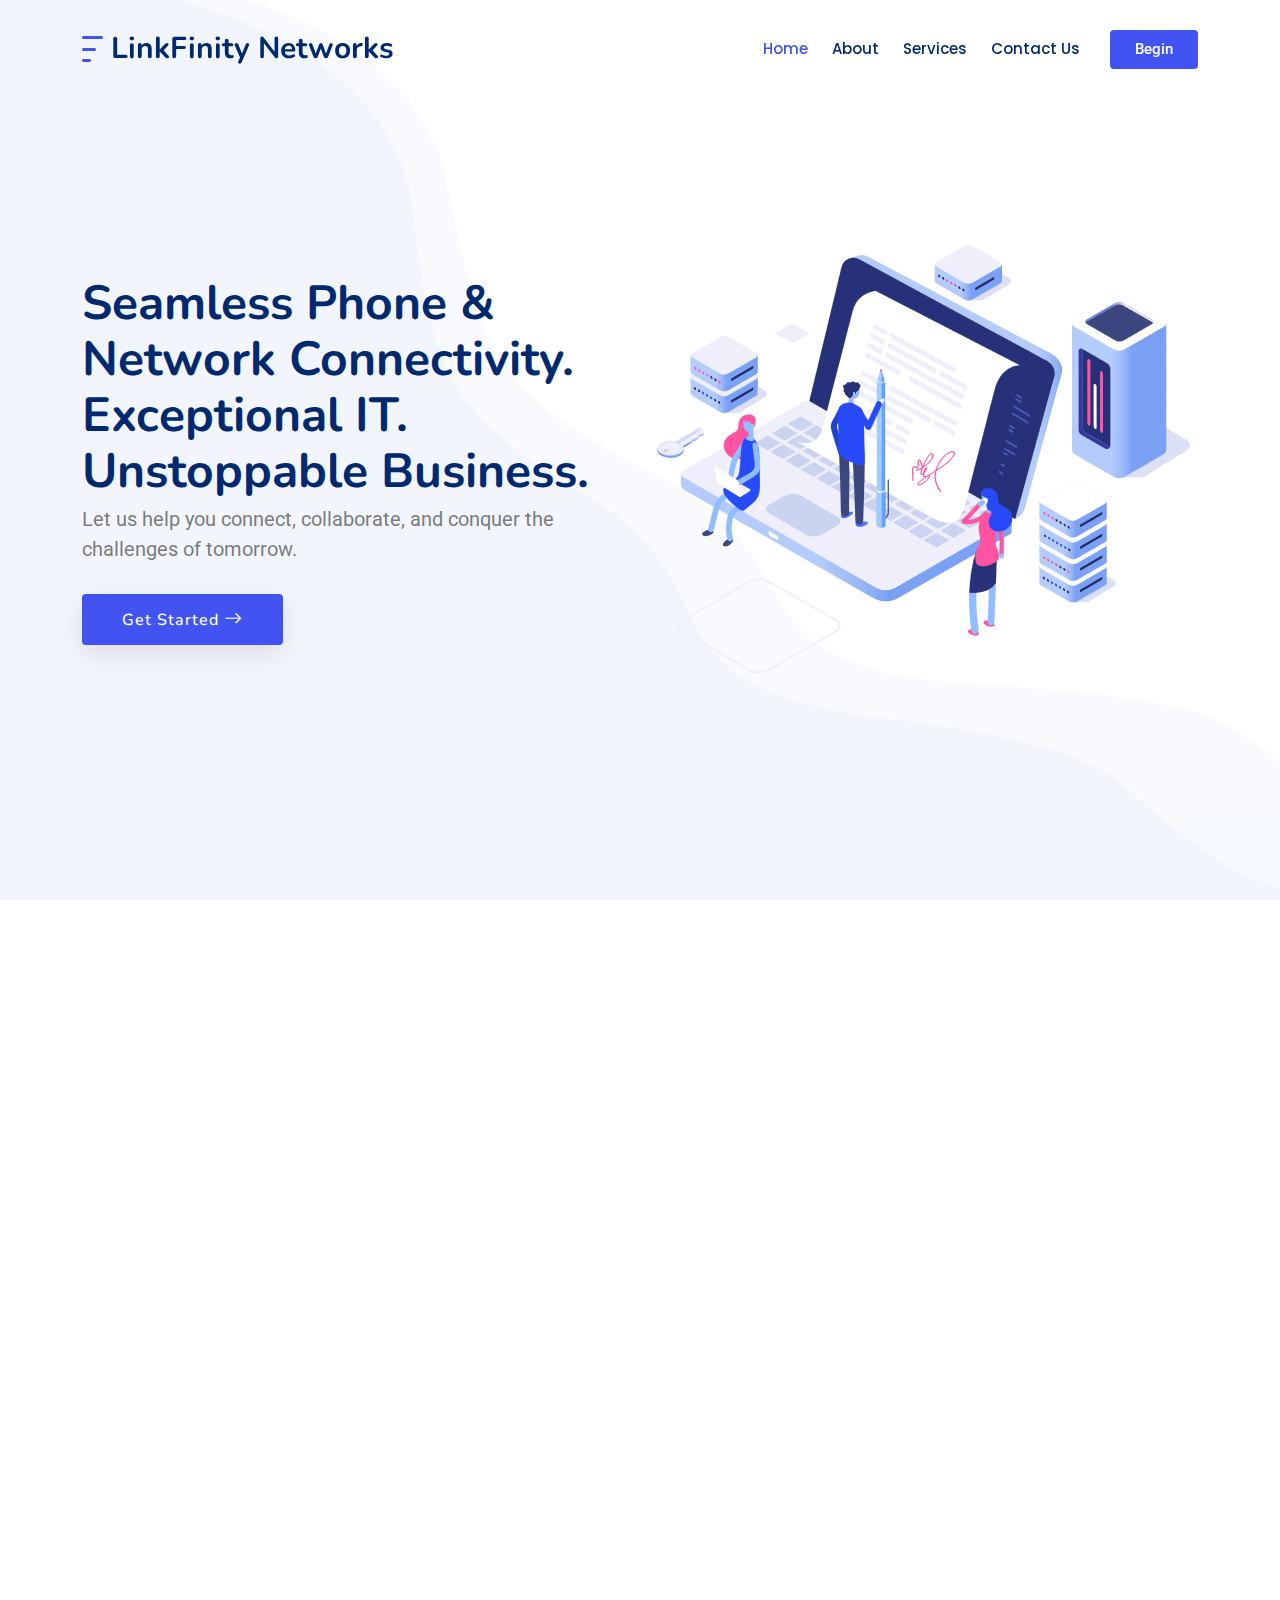
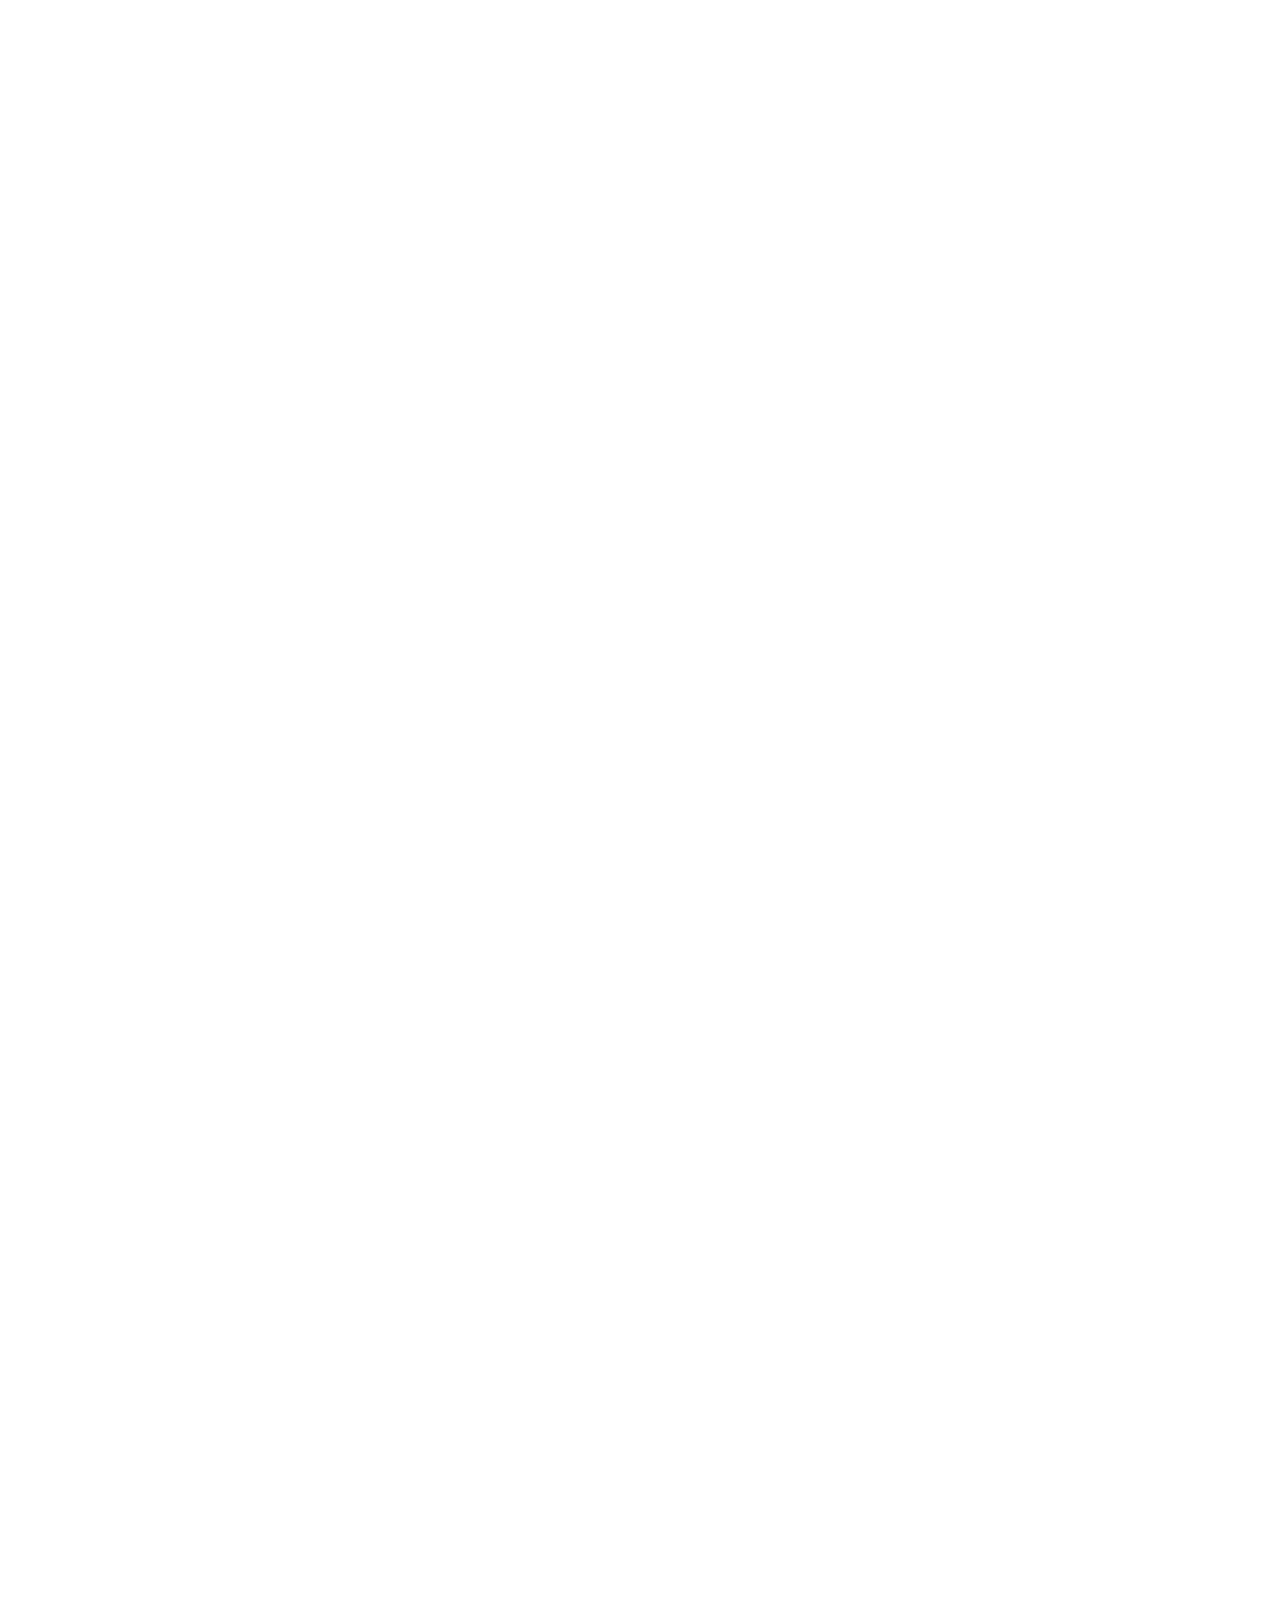
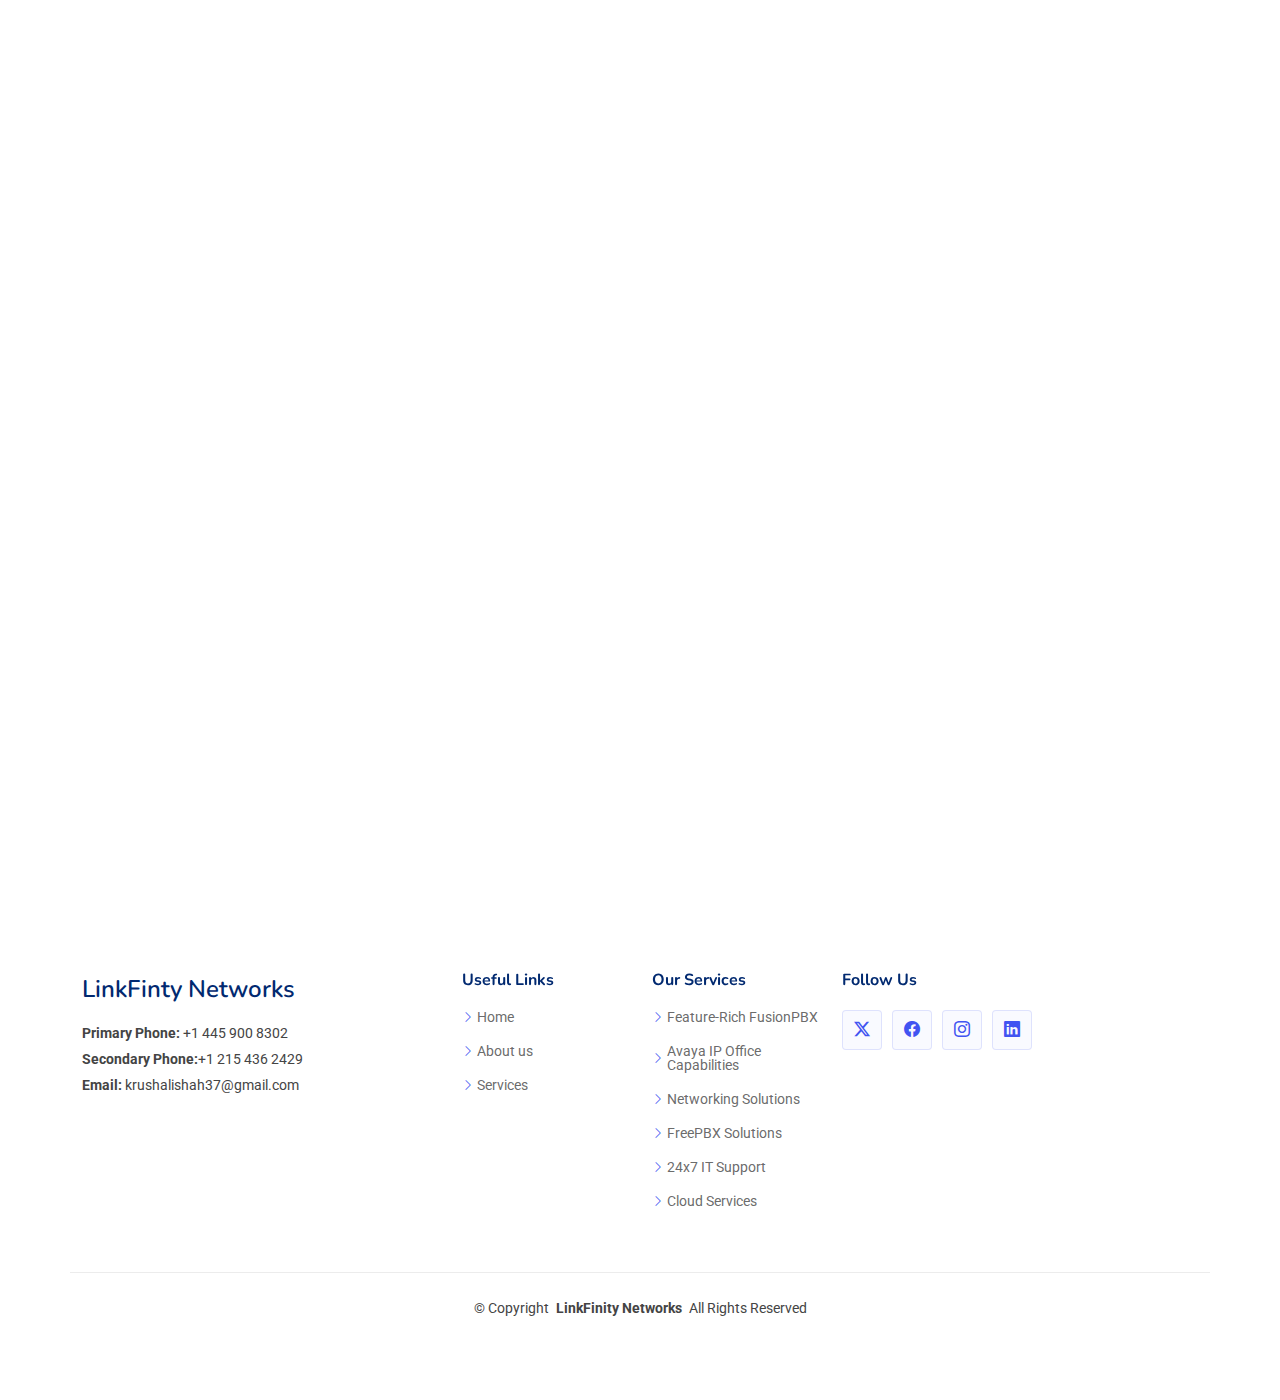
==== commit 6f382ea8: "Updated the Primary Phone, Secondary Phone" ====
--- a/index.html
+++ b/index.html
@@ -10,7 +10,7 @@
 
   <!-- Favicons -->
   <link href="assets/img/Favicon.png" rel="icon">
-  <link href="assets/img/apple-touch-icon.png" rel="apple-touch-icon">
+  <link href="assets/img/Favicon.png" rel="apple-touch-icon">
 
   <!-- Fonts -->
   <link href="https://fonts.googleapis.com" rel="preconnect">
@@ -1359,8 +1359,8 @@
           <div class="footer-contact pt-3">
 <!--            <p>A108 Adam Street</p>-->
 <!--            <p>New York, NY 535022</p>-->
-            <p><strong>Primary Phone:</strong> <span>+1 445 900 8302</span></p>
-            <p><strong>Secondary Phone:</strong> <span>+1 215 436 2429</span></p>
+            <p><strong>Primary Phone:</strong> +1 445 900 8302</p>
+            <p><strong>Secondary Phone:</strong>+1 215 436 2429</p>
             <p><strong>Email:</strong> <span>krushalishah37@gmail.com</span></p>
           </div>
         </div>
